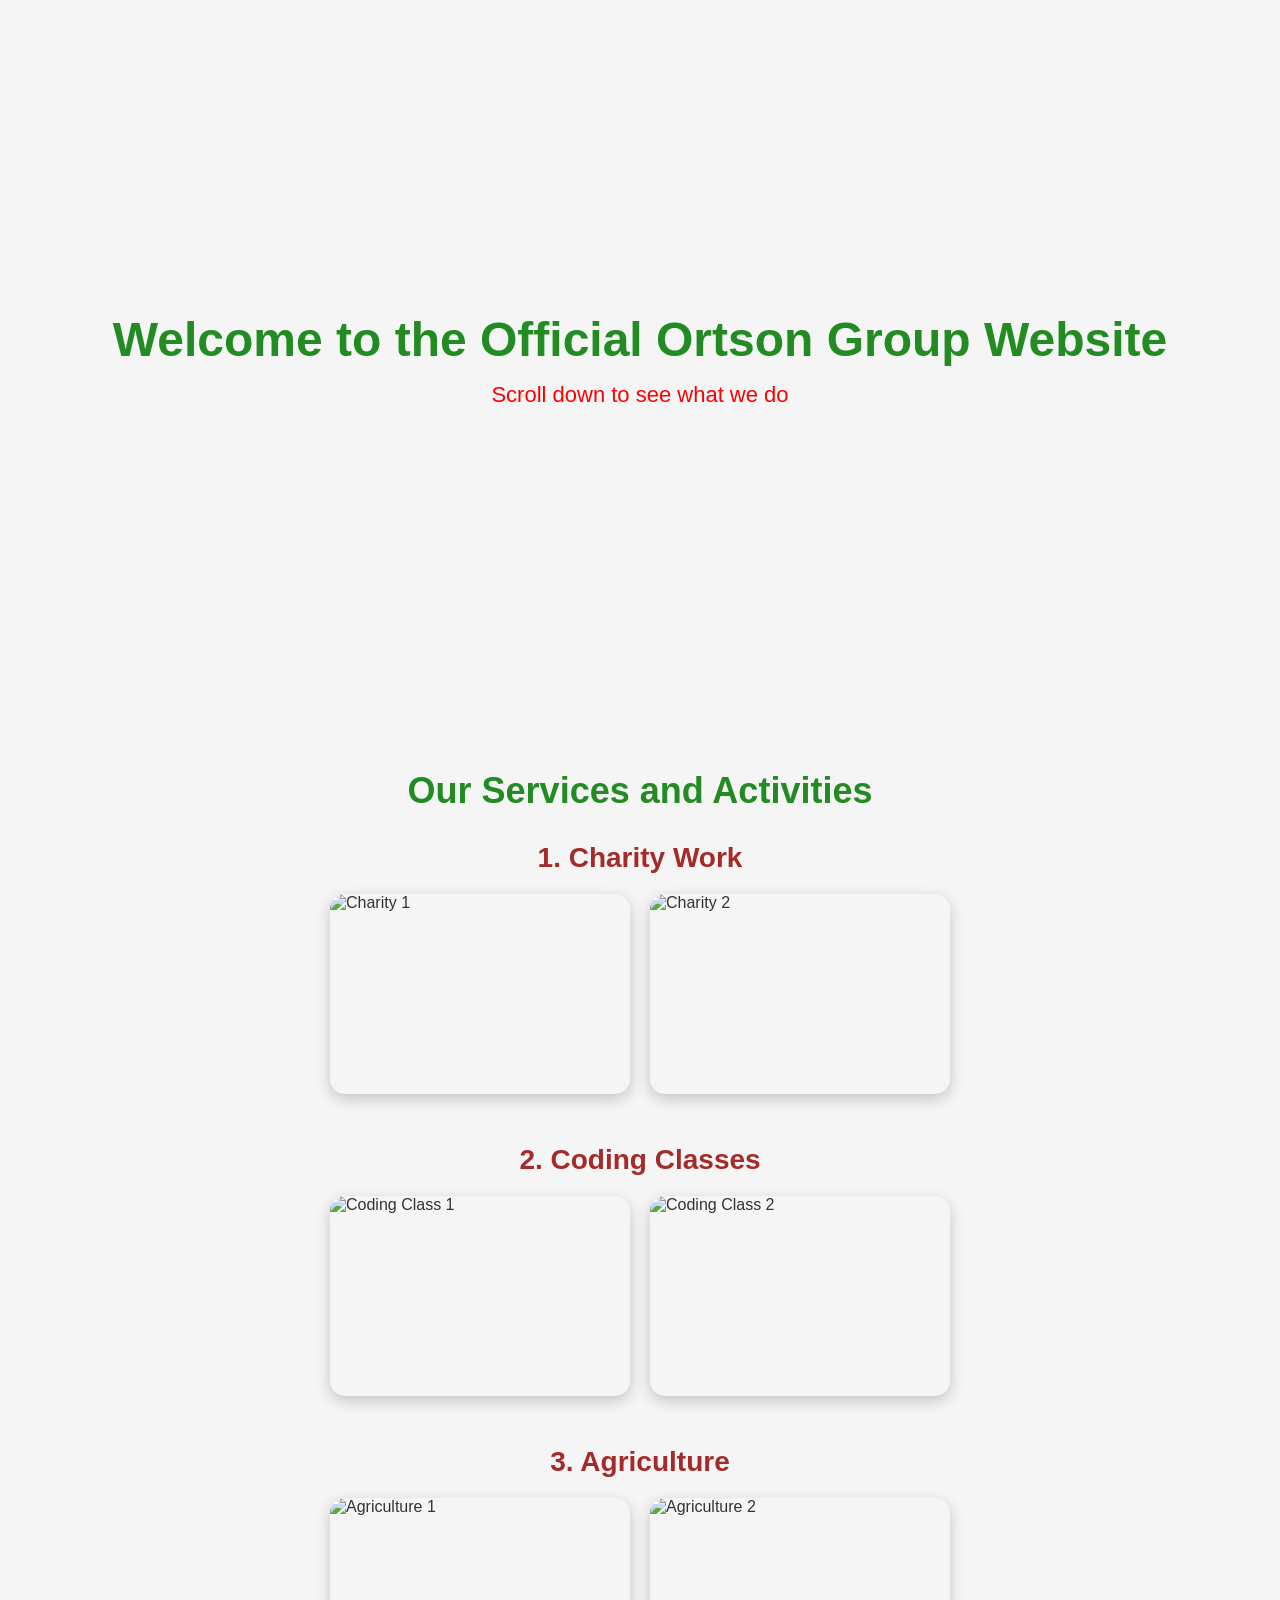
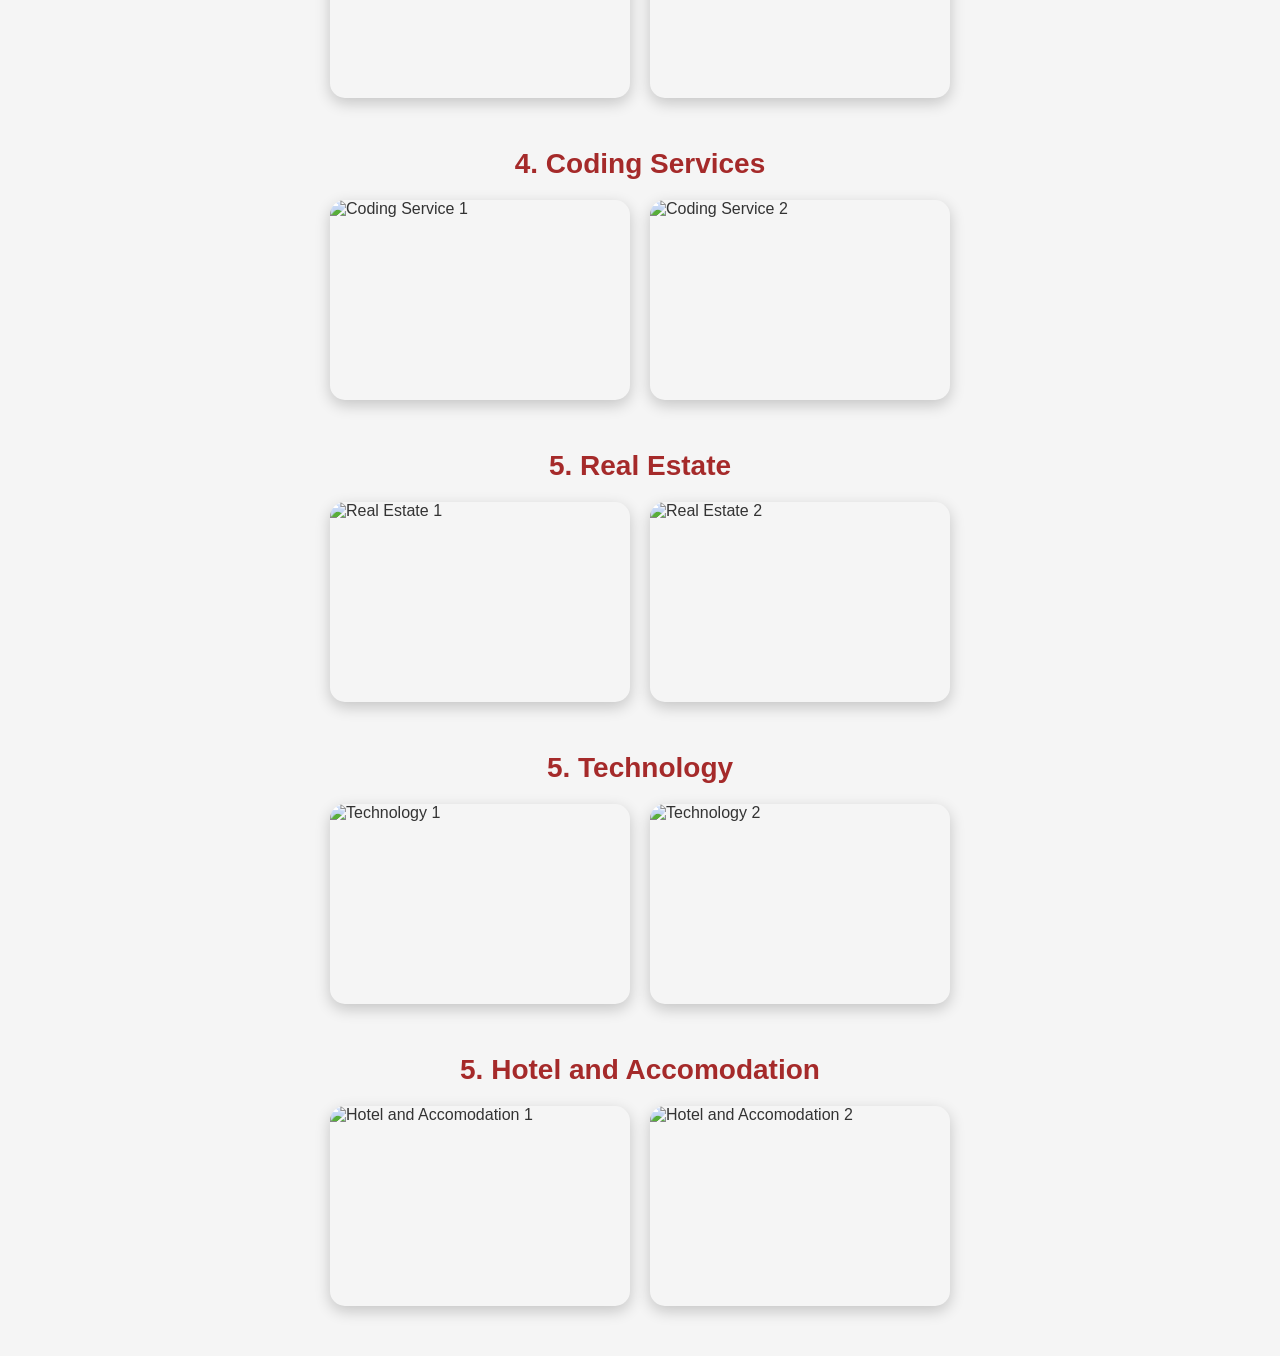
==== home.html @ a402b6cf "Initial Upload" ====
<!DOCTYPE html>
<html lang="en">
<head>
<meta charset="UTF-8">
<meta name="viewport" content="width=device-width, initial-scale=1.0">
<title>Home - Ortson Group</title>
<link rel="stylesheet" href="style.css">
<style>
/* General styles */
body {
    font-family: Arial, sans-serif;
    margin: 0;
    background: #f5f5f5;
    color: #333;
}

/* Hero Section */
.hero {
    background: url('images/hero.jpg') center/cover no-repeat;
    height: 80vh;
    display: flex;
    justify-content: center;
    align-items: center;
    text-align: center;
    color: white;
    flex-direction: column;
}
.hero h1 {
    font-size: 48px;
    margin: 0;
}
.hero p {
    font-size: 22px;
    margin-top: 15px;
}

/* Section Titles */
.section-title {
    text-align: center;
    font-size: 36px;
    margin: 50px 0 30px 0;
}

/* Activity Sections */
.activity-section {
    padding: 0 30px 50px 30px;
}
.activity-section h2 {
    font-size: 28px;
    margin-bottom: 20px;
}
.activity-images {
    display: flex;
    gap: 20px;
    flex-wrap: wrap;
    justify-content: center;
}
.activity-images img {
    width: 300px;
    height: 200px;
    object-fit: fill;
    border-radius: 15px;
    box-shadow: 0 5px 15px rgba(0,0,0,0.2);
    transition: transform 0.3s;
}
.activity-images img:hover {
    transform: scale(1.05);
}
</style>
</head>
<body>

<!-- Hero -->
<section class="hero">
    <h1>Welcome to the Official Ortson Group Website</h1>
    <p>Scroll down to see what we do</p>
</section>

<!-- Our Services / Activities -->
<section>
    <h1 class="section-title">Our Services and Activities</h1>
</section>

<!-- 1. Charity Work -->
<section class="activity-section">
    <h2>1. Charity Work</h2>
    <div class="activity-images">
        <img src="images/chary.jfif" alt="Charity 1">
        <img src="images/charity2.jfif" alt="Charity 2">
    </div>
</section>

<!-- 2. Coding Classes -->
<section class="activity-section">
    <h2>2. Coding Classes</h2>
    <div class="activity-images">
        <img src="images/codeclass.jfif" alt="Coding Class 1">
        <img src="images/codeclass2.jfif" alt="Coding Class 2">
    </div>
</section>

<!-- 3. Agriculture -->
<section class="activity-section">
    <h2>3. Agriculture</h2>
    <div class="activity-images">
        <img src="images/images (1).jfif" alt="Agriculture 1">
        <img src="images/images.jfif" alt="Agriculture 2">
    </div>
</section>

<!-- 4. Coding Services -->
<section class="activity-section">
    <h2>4. Coding Services</h2>
    <div class="activity-images">
        <img src="images/coding 1.jfif" alt="Coding Service 1">
        <img src="images/coding 2.jfif" alt="Coding Service 2">
    </div>
</section>

<section class="activity-section">
    <h2>5. Real Estate</h2>
    <div class="activity-images">
        <img src="images/real estate 1.jfif" alt="Real Estate 1">
        <img src="images/real estate 2.jfif" alt="Real Estate 2">
    </div>
</section>

<section class="activity-section">
    <h2>5. Technology</h2>
    <div class="activity-images">
        <img src="images/tech1.jfif" alt="Technology 1">
        <img src="images/tech2.jfif" alt="Technology 2">
    </div>
</section>

<section class="activity-section">
    <h2>5. Hotel and Accomodation</h2>
    <div class="activity-images">
        <img src="images/download (1).jfif" alt="Hotel and Accomodation 1">
        <img src="images/download.jfif" alt="Hotel and Accomodation 2">
    </div>
</section>
</body>
</html>
---- style.css ----
h1{
    font-family: Arial, Helvetica, sans-serif;
    color: forestgreen;
    font: 900;
    text-align: center;
}
fieldset{
    color: black;
    border-radius: 0.25cm;
    
}
label{
    font-size: large;
    color: forestgreen;
    size: 5px;
    font-family: 'Courier New', Courier, monospace;
}
body{
    background-color: honeydew;
}
p{
    color: red;
}
.describe-box{
    width: 100%;
    height: 180px;
    border: 1.5px;
    padding: 12px;
}
blockquote{
    text-align: center;
    color: green;
    font-style: italic;
}
form{
    padding: 20px;
}
footer{
    color: black;
    position-area: inherit;
}
.submit{
    size: 5cm;
}
.button {
    display: inline-block;
    padding: 10px 20px;
    background: forestgreen;
    color: white;
    border-radius: 5px;
    text-decoration: none;   /* removes underline */
    font-family: sans-serif;
    size: 5cm;
    text-align: center;
  }
   .button:hover {
    background: chartreuse;
  }
*{
    padding: 0;
    margin: 0;
    box-sizing: border-box;
}
footer{
    background-color: #111;
}
.footerContainer{
    width: 100%;
    padding: 70px 30px 30px ;
}
.socialIcons{
    display: flex;
    justify-content: center;
}
.socialIcons a{
    text-decoration: none;
    padding:  10px;
    background-color: white;
    margin: 10px;
    border-radius: 50%;
}
.socialIcons a i{
    font-size: 2em;
    color: black;
    opacity: 0,9;
}
/* Hover affect on social media icon */
.socialIcons a:hover{
    background-color: #111;
    transition: 0.5s;
}
.socialIcons a:hover i{
    color: white;
    transition: 0.5s;
}
.footerNav{
    margin: 30px 0;
}
.footerNav ul{
    display: flex;
    justify-content: center;
    list-style-type: none;
}
.footerNav ul li a{
    color:white;
    margin: 20px;
    text-decoration: none;
    font-size: 1.3em;
    opacity: 0.7;
    transition: 0.5s;

}
.footerNav ul li a:hover{
    opacity: 1;
}
.footerBottom{
    background-color: #000;
    padding: 20px;
    text-align: center;
}
.footerBottom p{
    color: white;
}
.designer{
    opacity: 0.7;
    text-transform: uppercase;
    letter-spacing: 1px;
    font-weight: 400;
    margin: 0px 5px;
}
@media (max-width: 700px){
    .footerNav ul{
        flex-direction: column;
    } 
    .footerNav ul li{
        width:100%;
        text-align: center;
        margin: 10px;
    }
    .socialIcons a{
        padding: 8px;
        margin: 4px;
    }
}
.about-us {
  max-width: 900px;
  margin: 80px auto;
  padding: 40px;
  font-family: Arial, sans-serif;
  line-height: 1.8;
  background-color: #f9f9f9;
  border-radius: 15px;
  box-shadow: 0 10px 25px rgba(0, 0, 0, 0.1);
}

.about-us h1 {
  text-align: center;
  margin-bottom: 30px;
  color: #222;
}

.about-us p {
  margin-bottom: 20px;
  color: #444;
}

.about-us .values {
  text-align: center;
  font-size: 1.1em;
  margin-top: 30px;
  color: #111;
}
body {
  font-family: 'Inter', sans-serif;
}

.about-us h1 {
  font-family: 'Poppins', sans-serif;
  font-weight: 700;
}
.contact {
  max-width: 600px;
  margin: 80px auto;
  text-align: center;
  font-family: 'Inter', sans-serif;
  background-color: #000000;
}

.contact h1 {
  font-family: 'Poppins', sans-serif;
  margin-bottom: 10px;
  color: #000;
}

.contact p {
  margin-bottom: 30px;
  color: #ffffff;
}

.contact-form {
  display: flex;
  flex-direction: column;
  gap: 15px;
  background-color: #006b05;
}

.contact-form input,
.contact-form textarea {
  padding: 12px;
  border-radius: 8px;
  border: 1px solid #ccc;
  font-family: inherit;
}

.contact-form button {
  padding: 12px;
  border: none;
  border-radius: 8px;
  background-color: #15ff00;
  color: rgb(0, 0, 0);
  font-size: 1rem;
  cursor: pointer;
}

.contact-form button:hover {
  background-color: green;
}
h2{
    font-family: 'Lucida Sans', 'Lucida Sans Regular', 'Lucida Grande', 'Lucida Sans Unicode', Geneva, Verdana, sans-serif;
    color: brown;
    text-align: center;
  font-size: 55px 
}
h3{
    color: #006b05;
    text-align: center;
    text-decoration: none;
    font-size: 60px;
    font-family: Impact, Haettenschweiler, 'Arial Narrow Bold', sans-serif;
}
footer{
    color: #15ff00;
    background-color: #0b8a00;
}
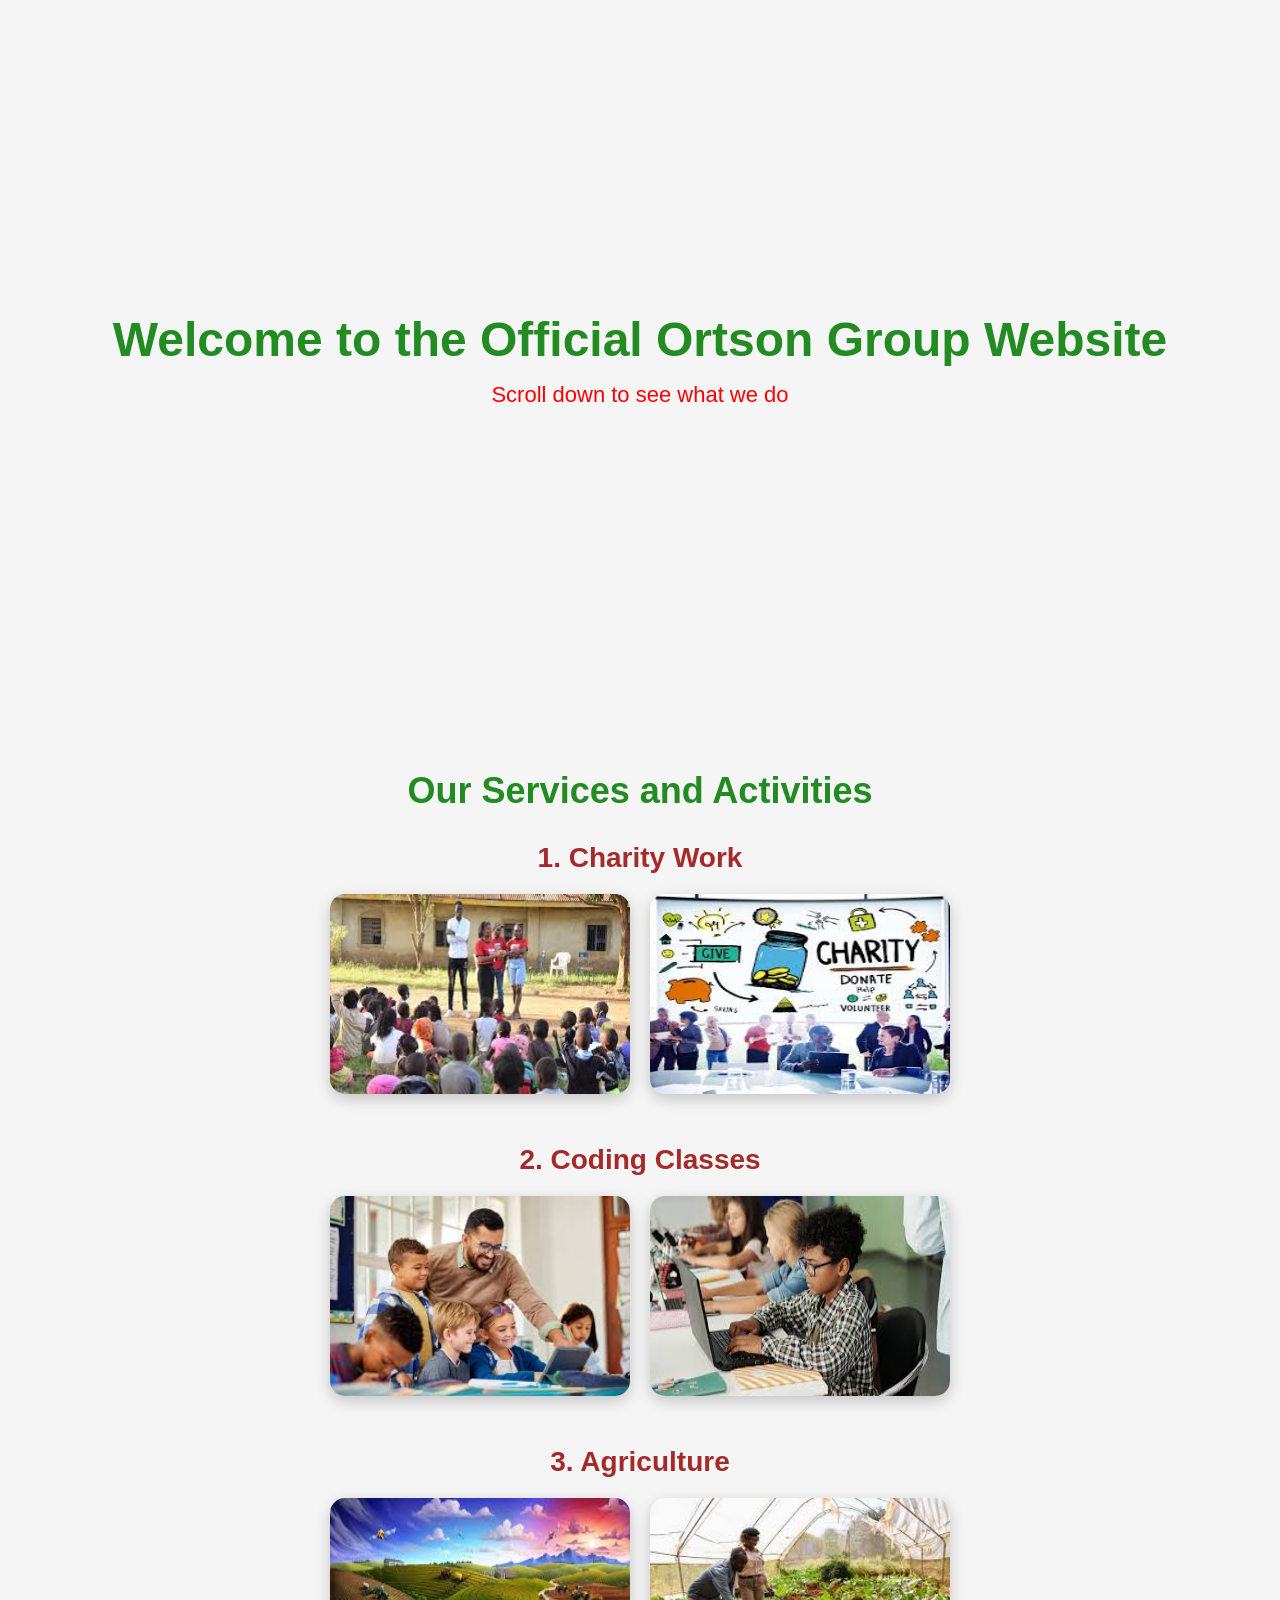
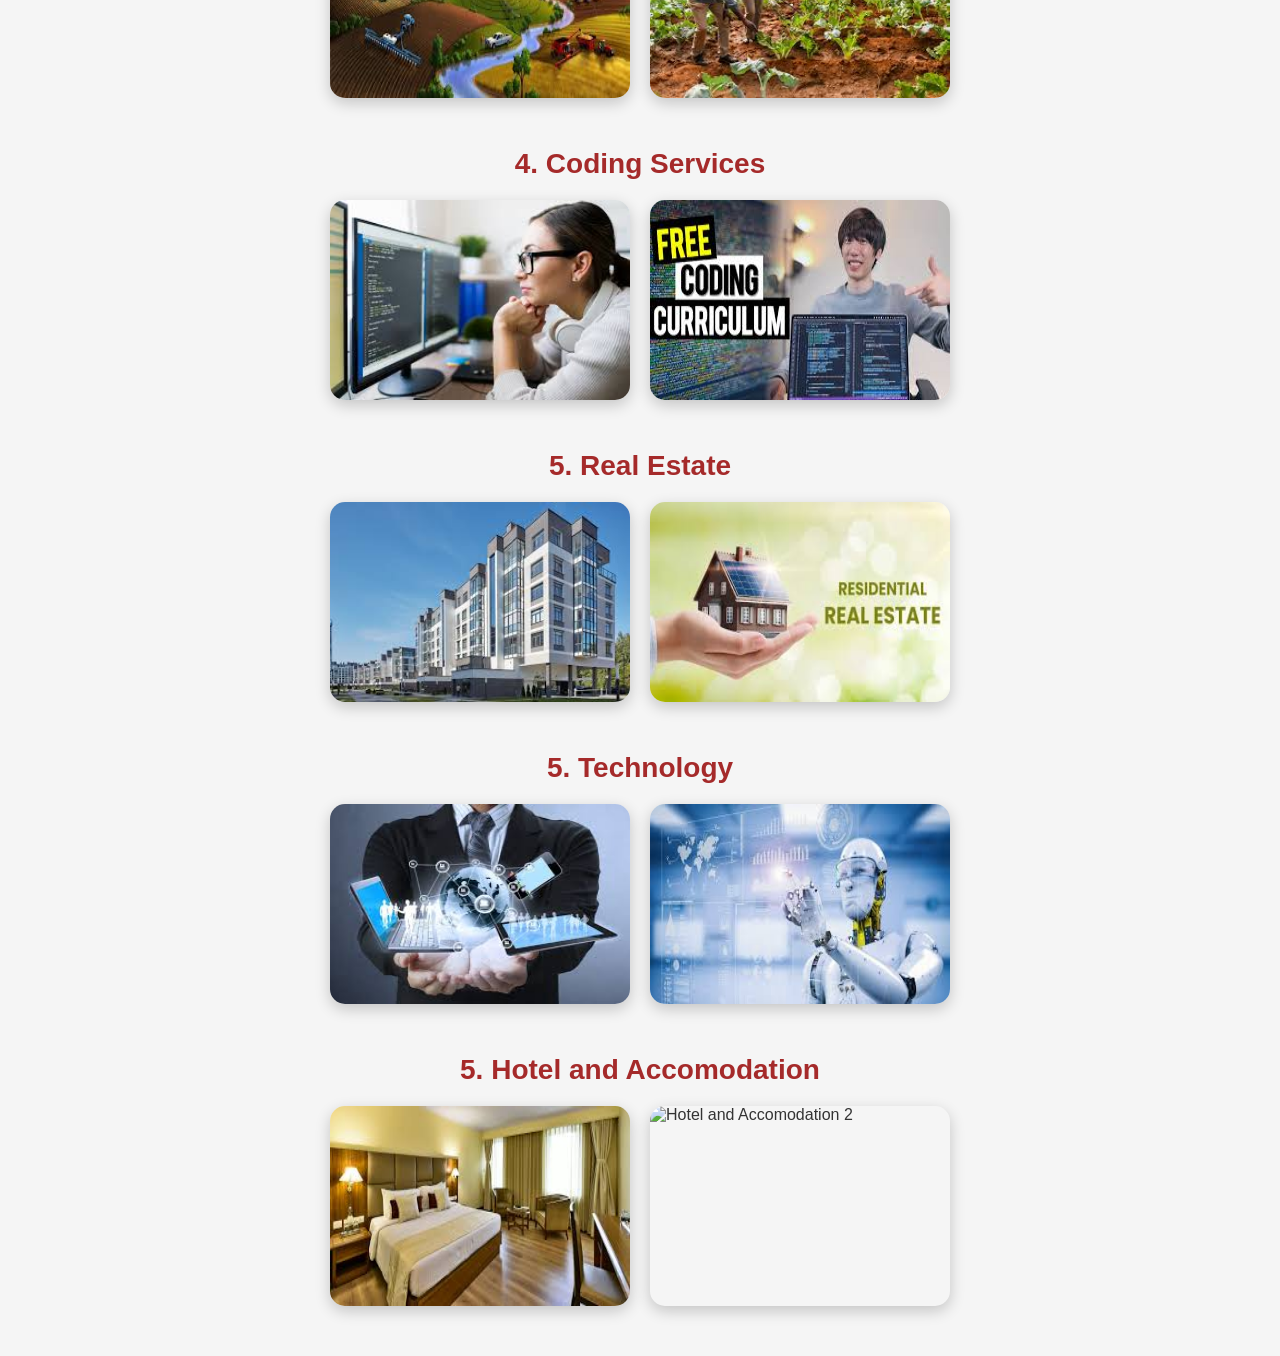
==== commit 1afeef63: "Update home.html" ====
--- a/home.html
+++ b/home.html
@@ -85,8 +85,8 @@
 <section class="activity-section">
     <h2>1. Charity Work</h2>
     <div class="activity-images">
-        <img src="images/chary.jfif" alt="Charity 1">
-        <img src="images/charity2.jfif" alt="Charity 2">
+        <img src="chary.jfif" alt="Charity 1">
+        <img src="charity2.jfif" alt="Charity 2">
     </div>
 </section>
 
@@ -94,8 +94,8 @@
 <section class="activity-section">
     <h2>2. Coding Classes</h2>
     <div class="activity-images">
-        <img src="images/codeclass.jfif" alt="Coding Class 1">
-        <img src="images/codeclass2.jfif" alt="Coding Class 2">
+        <img src="codeclass.jfif" alt="Coding Class 1">
+        <img src="codeclass2.jfif" alt="Coding Class 2">
     </div>
 </section>
 
@@ -103,8 +103,8 @@
 <section class="activity-section">
     <h2>3. Agriculture</h2>
     <div class="activity-images">
-        <img src="images/images (1).jfif" alt="Agriculture 1">
-        <img src="images/images.jfif" alt="Agriculture 2">
+        <img src="images(1).jfif" alt="Agriculture 1">
+        <img src="images.jfif" alt="Agriculture 2">
     </div>
 </section>
 
@@ -112,34 +112,35 @@
 <section class="activity-section">
     <h2>4. Coding Services</h2>
     <div class="activity-images">
-        <img src="images/coding 1.jfif" alt="Coding Service 1">
-        <img src="images/coding 2.jfif" alt="Coding Service 2">
+        <img src="coding1.jfif" alt="Coding Service 1">
+        <img src="coding2.jfif" alt="Coding Service 2">
     </div>
 </section>
 
 <section class="activity-section">
     <h2>5. Real Estate</h2>
     <div class="activity-images">
-        <img src="images/real estate 1.jfif" alt="Real Estate 1">
-        <img src="images/real estate 2.jfif" alt="Real Estate 2">
+        <img src="realestate1.jfif" alt="Real Estate 1">
+        <img src="realestate2.jfif" alt="Real Estate 2">
     </div>
 </section>
 
 <section class="activity-section">
     <h2>5. Technology</h2>
     <div class="activity-images">
-        <img src="images/tech1.jfif" alt="Technology 1">
-        <img src="images/tech2.jfif" alt="Technology 2">
+        <img src="tech1.jfif" alt="Technology 1">
+        <img src="tech2.jfif" alt="Technology 2">
     </div>
 </section>
 
 <section class="activity-section">
     <h2>5. Hotel and Accomodation</h2>
     <div class="activity-images">
-        <img src="images/download (1).jfif" alt="Hotel and Accomodation 1">
-        <img src="images/download.jfif" alt="Hotel and Accomodation 2">
+        <img src="download(1).jfif" alt="Hotel and Accomodation 1">
+        <img src=download.jfif" alt="Hotel and Accomodation 2">
     </div>
 </section>
 </body>
 </html>
 
+
